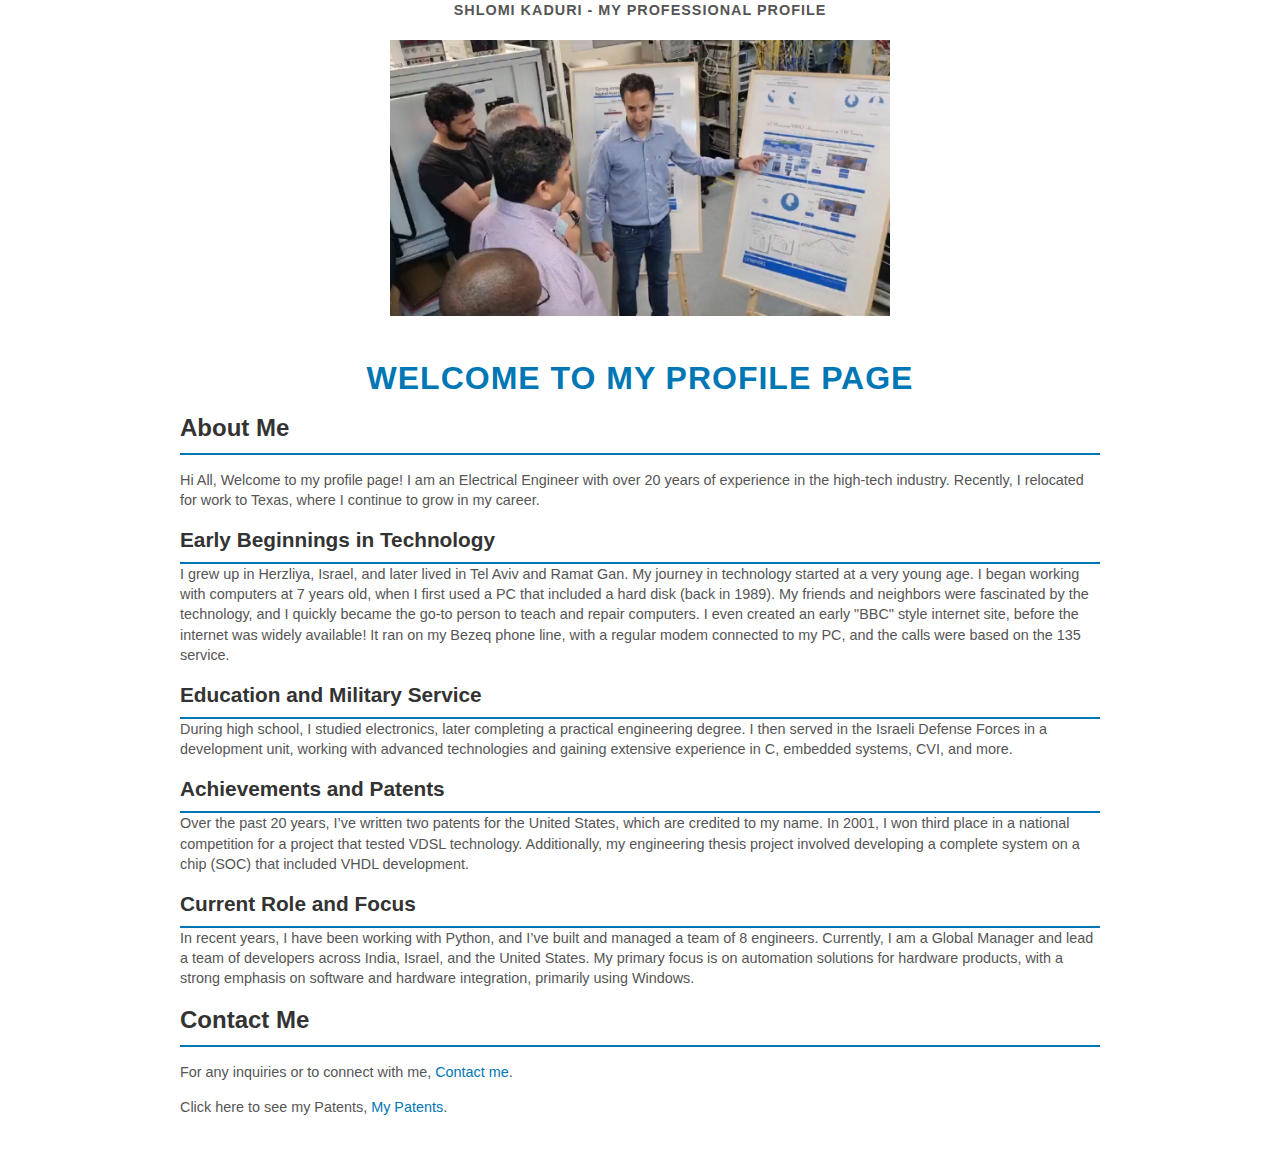
==== my_profile.html @ 5bee49f0 "Add files via upload" ====
<html>
<head>
    <title>Shlomi Kaduri - My Professional Profile</title>
    <link rel="stylesheet" href="css\my_profile.css"> <!-- Link to the external CSS file -->
	
	<style>
        /* CSS to control the image size */
        img {
            width: 500px; /* Set the width to 500px, or any size that fits your needs */
            height: auto; /* Keep the aspect ratio intact */
        }
    </style>
	
</head>

<body>
	<h1><p>Shlomi Kaduri - My Professional Profile</p></h1>
	
	

	<div class="my_image">
		<img src="img\IMG_1270.jpg" alt="Image Description">
	</div>
	
	
	
	<!-- <h5>My LinkedIn profile</h5>
	
	<a href="http://www.google.com" target="_blank">Click Here</a>
	-->
<!-- Background Image for Body -->
    <!-- Background Image for Body -->
    <!--<div class="background-container"></div> -->

    <div class="container">
        <h1>Welcome to My Profile Page</h1>

        <h2>About Me</h2>
        <p>
            Hi All, Welcome to my profile page! I am an Electrical Engineer with over 20 years of experience in the high-tech industry. Recently, I relocated for work to Texas, where I continue to grow in my career.
        </p>

        <h3>Early Beginnings in Technology</h3>
        <p>
            I grew up in Herzliya, Israel, and later lived in Tel Aviv and Ramat Gan. My journey in technology started at a very young age. I began working with computers at 7 years old, when I first used a PC that included a hard disk (back in 1989). My friends and neighbors were fascinated by the technology, and I quickly became the go-to person to teach and repair computers. I even created an early "BBC" style internet site, before the internet was widely available! It ran on my Bezeq phone line, with a regular modem connected to my PC, and the calls were based on the 135 service.
        </p>

        <h3>Education and Military Service</h3>
        <p>
            During high school, I studied electronics, later completing a practical engineering degree. I then served in the Israeli Defense Forces in a development unit, working with advanced technologies and gaining extensive experience in C, embedded systems, CVI, and more.
        </p>

        <h3>Achievements and Patents</h3>
        <p>
            Over the past 20 years, I’ve written two patents for the United States, which are credited to my name. In 2001, I won third place in a national competition for a project that tested VDSL technology. Additionally, my engineering thesis project involved developing a complete system on a chip (SOC) that included VHDL development.
        </p>

        <h3>Current Role and Focus</h3>
        <p>
            In recent years, I have been working with Python, and I’ve built and managed a team of 8 engineers. Currently, I am a Global Manager and lead a team of developers across India, Israel, and the United States. My primary focus is on automation solutions for hardware products, with a strong emphasis on software and hardware integration, primarily using Windows.
        </p>

        <h2>Contact Me</h2>
        <p>For any inquiries or to connect with me, <a href="pages\contact_me.html">Contact me</a>.</p>
		<p>Click here to see my Patents, <a href="pages\my_patents.html">My Patents</a>.</p>
		
    </div>


    <!-- Images at the bottom of the page -->
<!--    <div class="images-container">
        <h2>Images of Automation & Technology</h2>

        <!-- Image Section 1 -->
<!--        <img src="https://cdn.pixabay.com/photo/2024/01/25/00/25/robot-8530783_1280.jpg" alt="Automation Robot" class="profile-img">

        <!-- Image Section 2 -->
 <!--       <img src="https://media.istockphoto.com/id/1954420507/photo/robot-connect-ai-everywhere-conceptual-abstract.jpg?s=2048x2048&w=is&k=20&c=-wd_WveSR0Nk3GgnsKNy0xM5QGOdGCERRx-QXfdAYK0=" alt="AI Robot Connection" class="profile-img">

        <!-- Image Section 3 -->
 <!--       <img src="https://media.istockphoto.com/id/1352825038/photo/professional-male-automotive-engineer-wearing-hard-hat-walking-using-laptop-monitoring.jpg?s=1024x1024&w=is&k=20&c=SP5wsC5tdDpx80vCfUt4mnSQBzfIKcP7-i3k9OBXCvU=" alt="Engineer Monitoring Automation" class="profile-img">

        <!-- Image Section 4 -->
 <!--       <img src="https://cdn.pixabay.com/photo/2022/06/17/08/47/office-7267487_1280.png" alt="Office and Automation" class="profile-img">
 <!--   </div>


</body>



</html>
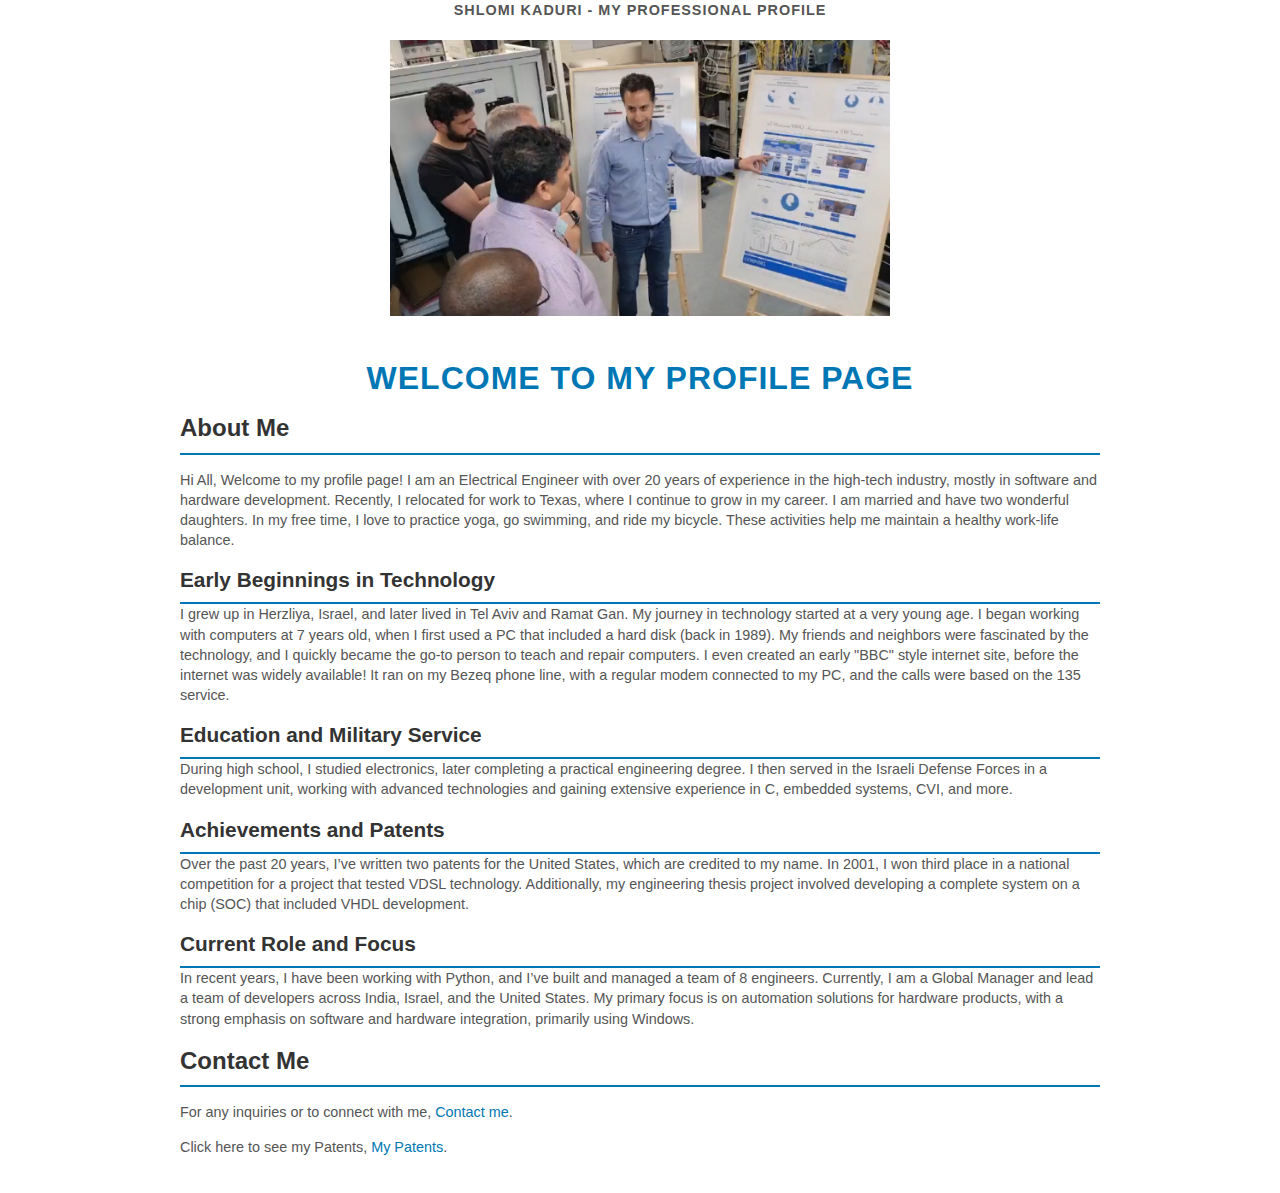
==== commit 0cfe0741: "Add files via upload" ====
--- a/my_profile.html
+++ b/my_profile.html
@@ -37,7 +37,7 @@
 
         <h2>About Me</h2>
         <p>
-            Hi All, Welcome to my profile page! I am an Electrical Engineer with over 20 years of experience in the high-tech industry. Recently, I relocated for work to Texas, where I continue to grow in my career.
+			Hi All, Welcome to my profile page! I am an Electrical Engineer with over 20 years of experience in the high-tech industry, mostly in software and hardware development. Recently, I relocated for work to Texas, where I continue to grow in my career. I am married and have two wonderful daughters. In my free time, I love to practice yoga, go swimming, and ride my bicycle. These activities help me maintain a healthy work-life balance.
         </p>
 
         <h3>Early Beginnings in Technology</h3>
